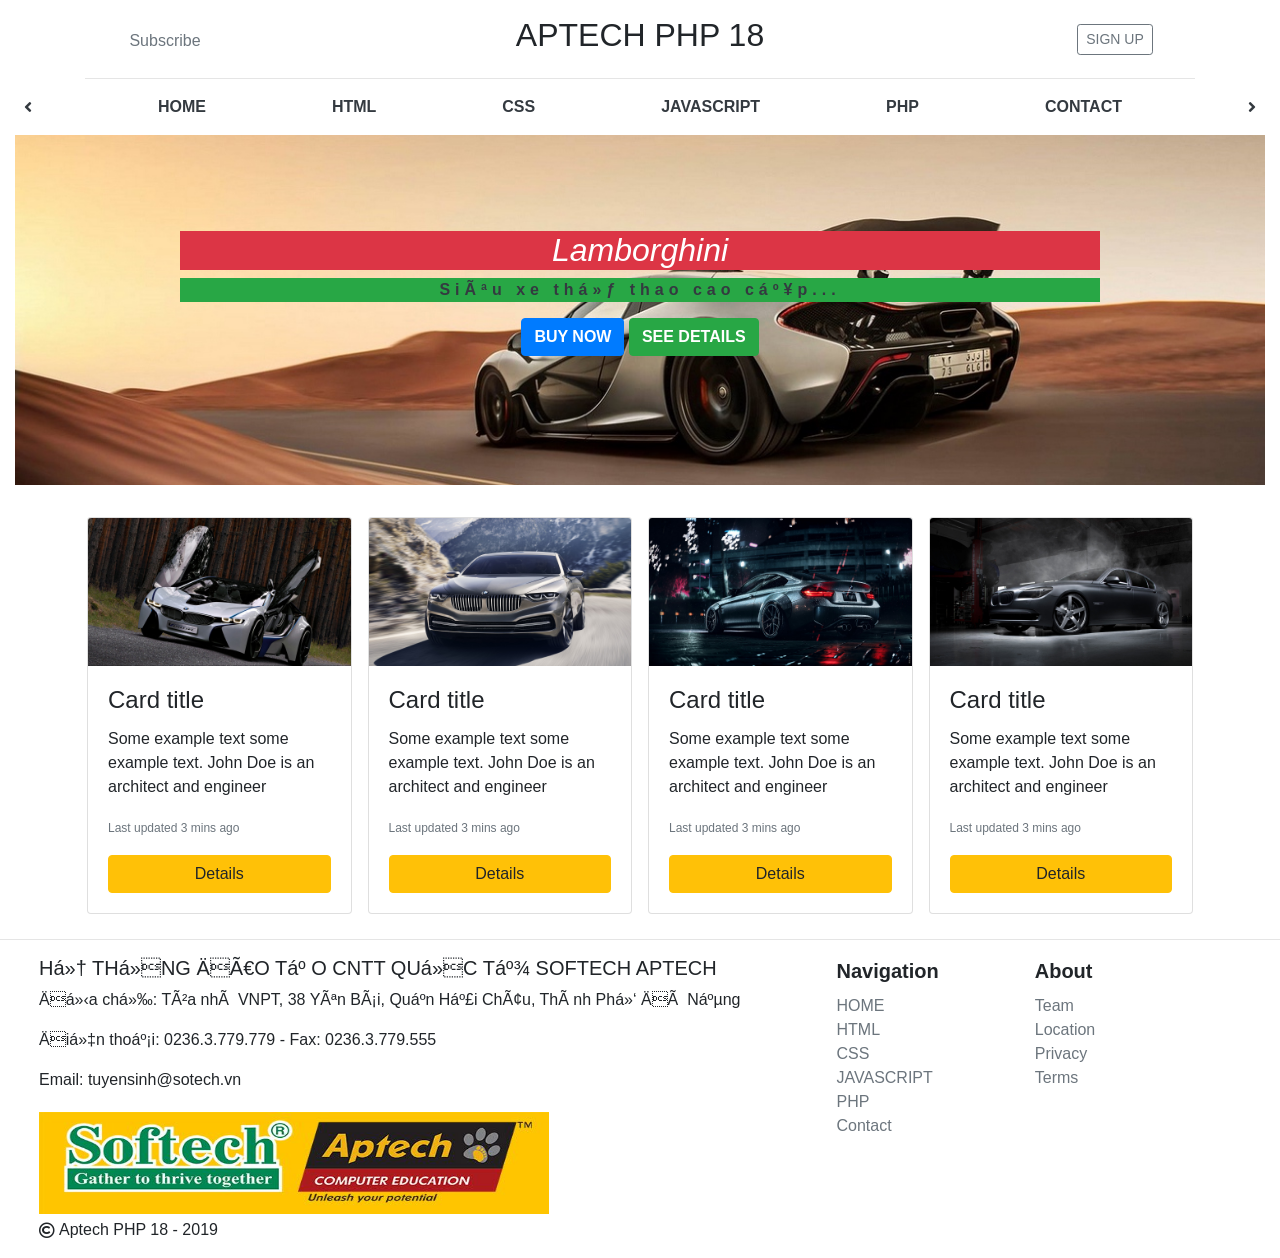
==== HTML/14-20190530/baitap/index.html @ 015b2813 "Baitapweb2-14-20190529" ====
<!DOCTYPE html>
<html>
    <head>

        <script src="https://ajax.googleapis.com/ajax/libs/jquery/3.4.0/jquery.min.js"></script>

        <meta name="viewport" content="width=device-width, initial-scale=1">
        <link rel="stylesheet" href="https://stackpath.bootstrapcdn.com/bootstrap/4.3.1/css/bootstrap.min.css">
        <link rel="stylesheet" href="https://use.fontawesome.com/releases/v5.8.2/css/all.css" integrity="sha384-oS3vJWv+0UjzBfQzYUhtDYW+Pj2yciDJxpsK1OYPAYjqT085Qq/1cq5FLXAZQ7Ay" crossorigin="anonymous">

        <style>
                /* #anh-nen {
                    height: 300px;
                    width: 100%;
                    background-image: url('hinhnen.jpg');
                    background-size: cover;
                    background-position: center;  /*vi tri cua anh*/
                /*    background-origin: content-box;
                } 
                */

                #nen {
                    height: 350px;
                    width: 100%;
                    background-image: url('nen4.jpg');
                    background-size: cover;
                    background-position: center;  /*vi tri cua anh*/
                    background-origin: content-box;
                }
        </style>
    </head>
    <body>
        <div class="container pt-3">
            <div class="row align-items-center">
                <div class="col-md-2 d-flex justify-content-center pt-1">
                    <a class="text-muted d-none d-md-block ">Subscribe</a>
                </div>
                <div class="col-12 col-md-8 d-flex justify-content-center">
                    <h2>APTECH PHP 18</h2>
                </div>
                <div class="col-md-2 d-flex justify-content-center align-items-center">
                    <button type="button" class="d-none d-md-block  btn btn-sm btn-outline-secondary">SIGN UP</button>
                </div>
            </div>
            <hr>
        </div>

        <div class="container-fluid">
            <div class="row justify-content-between px-4 text-dark">
                <i class="fas fa-angle-left pt-1"></i>
                <p><b>HOME</b></p>
                <P><b>HTML</b></P>
                <P><b>CSS</b></P>
                <P><b>JAVASCRIPT</b></P>
                <P><b>PHP</b></P>
                <P><b>CONTACT</b></P>
                <i class="fas fa-angle-right pt-1"></i>
            </div>
            <div id="nen" class="d-none d-md-block">
                <!-- <img id="anh-nen"> -->
                <div class="container pt-5">
                    <div class="row pt-5">
                        <div class="col-1"></div>
                        <div class="col-10 text-center">
                            <h2 class="bg-danger text-white"><i>Lamborghini</i></h2>
                            <p class="bg-success text-dark" style="letter-spacing: 5px;"><b>Siêu xe thể thao cao cấp...</b></p>
                
                        </div>
                        <div class="col-1"></div>
                    </div>
                    <div class="text-center">
                        <button type="button" class="btn btn-primary"><b>BUY NOW</b></button>
                        <button type="button" class="btn btn-success"><B>SEE DETAILS</B></button>
                    </div>
                </div>
            </div>
        </div>

        <div class="container p-4">
            <div class="row">
                <div class="col-6 col-md-3 p-2" style="height: 390px">
                    <div class="card">
                        <img class="card-img-top" src="xe-1.jpg" alt="Card image" style="width:100%;">
                        <div class="card-body">
                            <h4 class="card-title">Card title</h4>
                            <p class="card-text">Some example text some example text. John Doe is an architect and engineer</p>
                            <p><a class="text-muted" style="font-size: 12px;">Last updated 3 mins ago</a></p>
                            <a href="#" class="btn btn-warning btn-block">Details</a>
                        </div>
                    </div>
                </div>

                <div class="col-6 col-md-3 p-2" style="height: 380px">
                        <div class="card">
                            <img class="card-img-top" src="xe-2.jpg" alt="Card image" style="width:100%;">
                            <div class="card-body">
                                <h4 class="card-title">Card title</h4>
                                <p class="card-text">Some example text some example text. John Doe is an architect and engineer</p>
                                <p><a class="text-muted" style="font-size: 12px;">Last updated 3 mins ago</a></p>
                                <a href="#" class="btn btn-warning btn-block">Details</a>
                            </div>
                        </div>
                </div>
                
                <div class="col-6 col-md-3 p-2" style="height: 380px">
                        <div class="card">
                            <img class="card-img-top" src="xe-3.jpg" alt="Card image" style="width:100%;">
                            <div class="card-body">
                                <h4 class="card-title">Card title</h4>
                                <p class="card-text">Some example text some example text. John Doe is an architect and engineer</p>
                                <p><a class="text-muted" style="font-size: 12px;">Last updated 3 mins ago</a></p>
                                <a href="#" class="btn btn-warning btn-block">Details</a>
                            </div>
                        </div>
                </div>

                <div class="col-6 col-md-3 p-2" style="height: 380px">
                        <div class="card">
                            <img class="card-img-top" src="xe-4.jpg" alt="Card image" style="width:100%;">
                            <div class="card-body">
                                <h4 class="card-title">Card title</h4>
                                <p class="card-text">Some example text some example text. John Doe is an architect and engineer</p>
                                <p><a class="text-muted" style="font-size: 12px;">Last updated 3 mins ago</a></p>
                                <a href="#" class="btn btn-warning btn-block">Details</a>
                            </div>
                        </div>
                </div>
            </div>
        </div>

        <hr>
        <div class="container-fluid d-flex">
            <div class="pl-4">
                <h5>HỆ THỐNG ĐÀO TẠO CNTT QUỐC TẾ SOFTECH APTECH</h5>
                <p>Địa chỉ: Tòa nhà VNPT, 38 Yên Bái, Quận Hải Châu, Thành Phố Đà Nẵng</p>
                <p>Điện thoại: 0236.3.779.779 - Fax: 0236.3.779.555</p>
                <p>Email: tuyensinh@sotech.vn</p>
                <img class="py-1" src="softech.jpg" width="510px;" height="110px;">
                <div class="d-flex">
                    <i class=" pt-1 pr-1 far fa-copyright"></i>
                    <p>Aptech PHP 18 - 2019</p>
                </div>
            </div>
            <div class="pl-5 d-none d-md-block">
                <ul class="list-unstyled pl-5">
                    <li style="font-size: 20px;" class="pb-2"><b>Navigation</b></li>
                    <li><a class="text-muted">HOME</a></li>
                    <li><a class="text-muted">HTML</a></li>
                    <li><a class="text-muted">CSS</a></li>
                    <li><a class="text-muted">JAVASCRIPT</a></li>
                    <li><a class="text-muted">PHP</a></li>
                    <li><a class="text-muted">Contact</a></li>
                </ul>
                <!-- <p><b>Navigation</b></p>
                <p>HOME</p>
                <p>HTML</p>
                <p>CSS</p>
                <p>JAVASCRIPT</p>
                <p>PHP</p>
                <p>Contact</p> -->
            </div>
            <div class="pl-5">
                    <ul class="list-unstyled pl-5">
                        <li style="font-size: 20px;" class="pb-2"><b>About</b></li>
                        <li><a class="text-muted">Team</a></li>
                        <li><a class="text-muted">Location</a></li>
                        <li><a class="text-muted">Privacy</a></li>
                        <li><a class="text-muted">Terms</a></li>
                    </ul>
                </div>
        </div>
    </body>
</html>
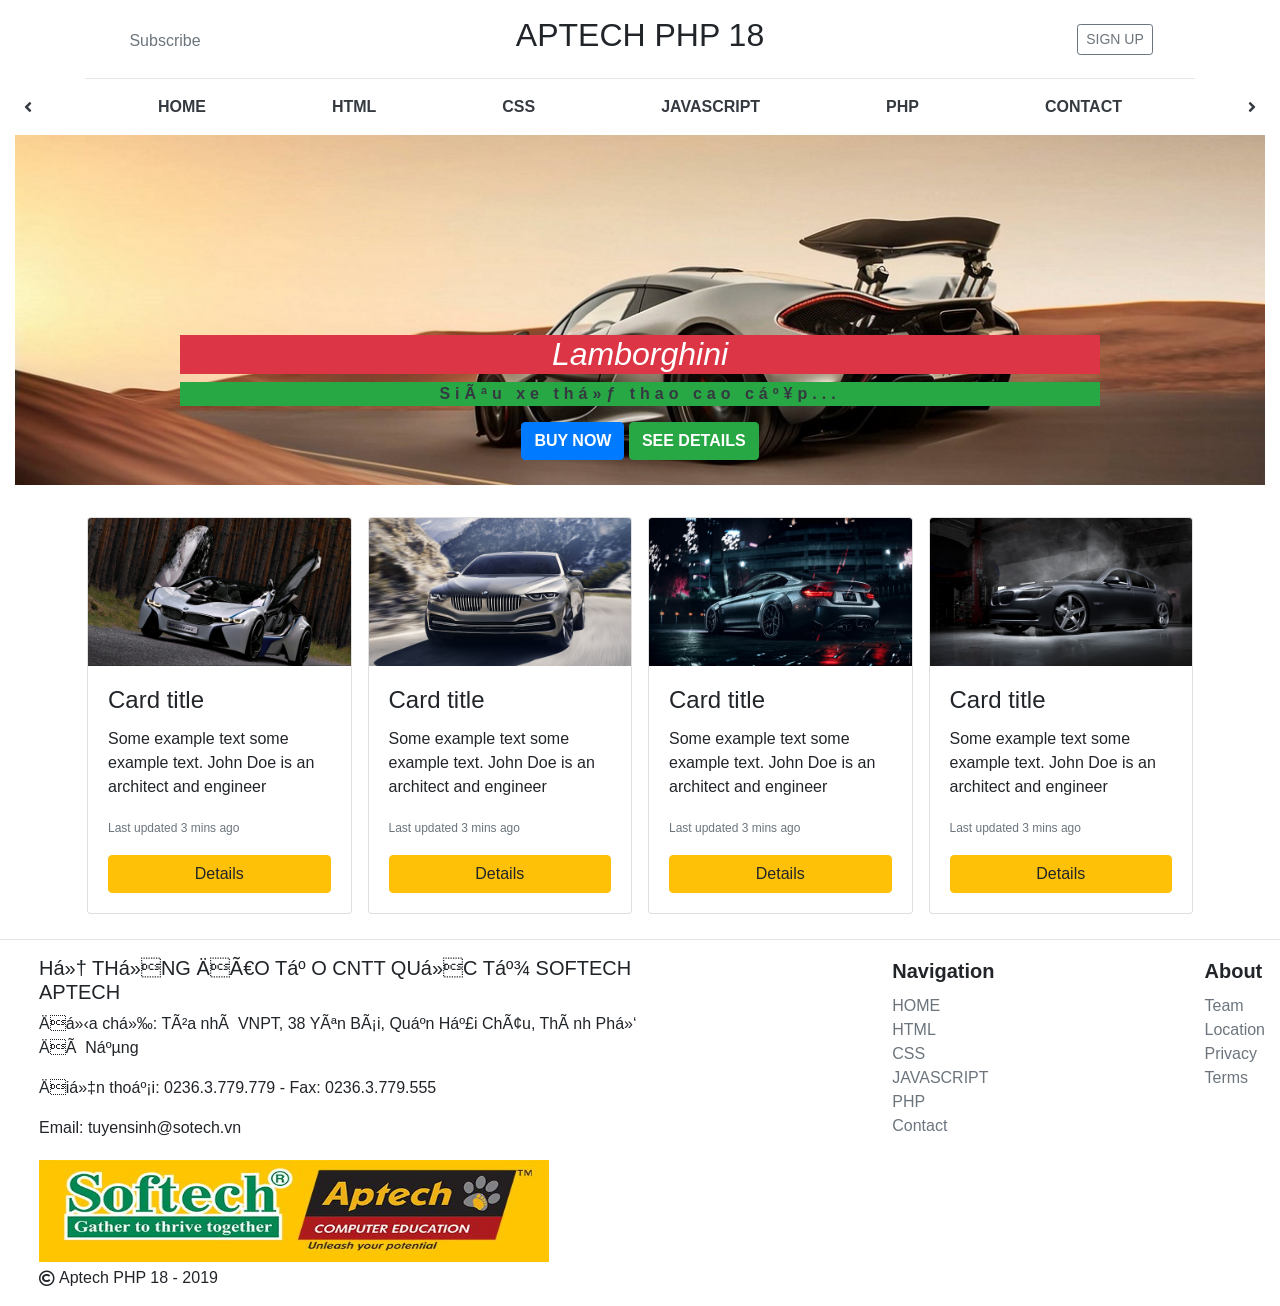
==== commit c1568b97: "Upload" ====
--- a/HTML/14-20190530/baitap/index.html
+++ b/HTML/14-20190530/baitap/index.html
@@ -7,7 +7,7 @@
         <meta name="viewport" content="width=device-width, initial-scale=1">
         <link rel="stylesheet" href="https://stackpath.bootstrapcdn.com/bootstrap/4.3.1/css/bootstrap.min.css">
         <link rel="stylesheet" href="https://use.fontawesome.com/releases/v5.8.2/css/all.css" integrity="sha384-oS3vJWv+0UjzBfQzYUhtDYW+Pj2yciDJxpsK1OYPAYjqT085Qq/1cq5FLXAZQ7Ay" crossorigin="anonymous">
-
+        
         <style>
                 /* #anh-nen {
                     height: 300px;
@@ -26,6 +26,14 @@
                     background-size: cover;
                     background-position: center;  /*vi tri cua anh*/
                     background-origin: content-box;
+                }
+
+                .pl-6 {
+                    padding-left: 210px;
+                }
+
+                .pt-6 {
+                    padding-top: 200px;
                 }
         </style>
     </head>
@@ -58,13 +66,12 @@
             </div>
             <div id="nen" class="d-none d-md-block">
                 <!-- <img id="anh-nen"> -->
-                <div class="container pt-5">
-                    <div class="row pt-5">
+                <div class="container pt-6">
+                    <div class="row">
                         <div class="col-1"></div>
                         <div class="col-10 text-center">
                             <h2 class="bg-danger text-white"><i>Lamborghini</i></h2>
                             <p class="bg-success text-dark" style="letter-spacing: 5px;"><b>Siêu xe thể thao cao cấp...</b></p>
-                
                         </div>
                         <div class="col-1"></div>
                     </div>
@@ -141,8 +148,8 @@
                     <p>Aptech PHP 18 - 2019</p>
                 </div>
             </div>
-            <div class="pl-5 d-none d-md-block">
-                <ul class="list-unstyled pl-5">
+            <div class="pl-6 d-none d-md-block">
+                <ul class="list-unstyled">
                     <li style="font-size: 20px;" class="pb-2"><b>Navigation</b></li>
                     <li><a class="text-muted">HOME</a></li>
                     <li><a class="text-muted">HTML</a></li>
@@ -159,15 +166,15 @@
                 <p>PHP</p>
                 <p>Contact</p> -->
             </div>
-            <div class="pl-5">
-                    <ul class="list-unstyled pl-5">
+            <div class="pl-6">
+                    <ul class="list-unstyled">
                         <li style="font-size: 20px;" class="pb-2"><b>About</b></li>
                         <li><a class="text-muted">Team</a></li>
                         <li><a class="text-muted">Location</a></li>
                         <li><a class="text-muted">Privacy</a></li>
                         <li><a class="text-muted">Terms</a></li>
                     </ul>
-                </div>
+            </div>
         </div>
     </body>
 </html>
